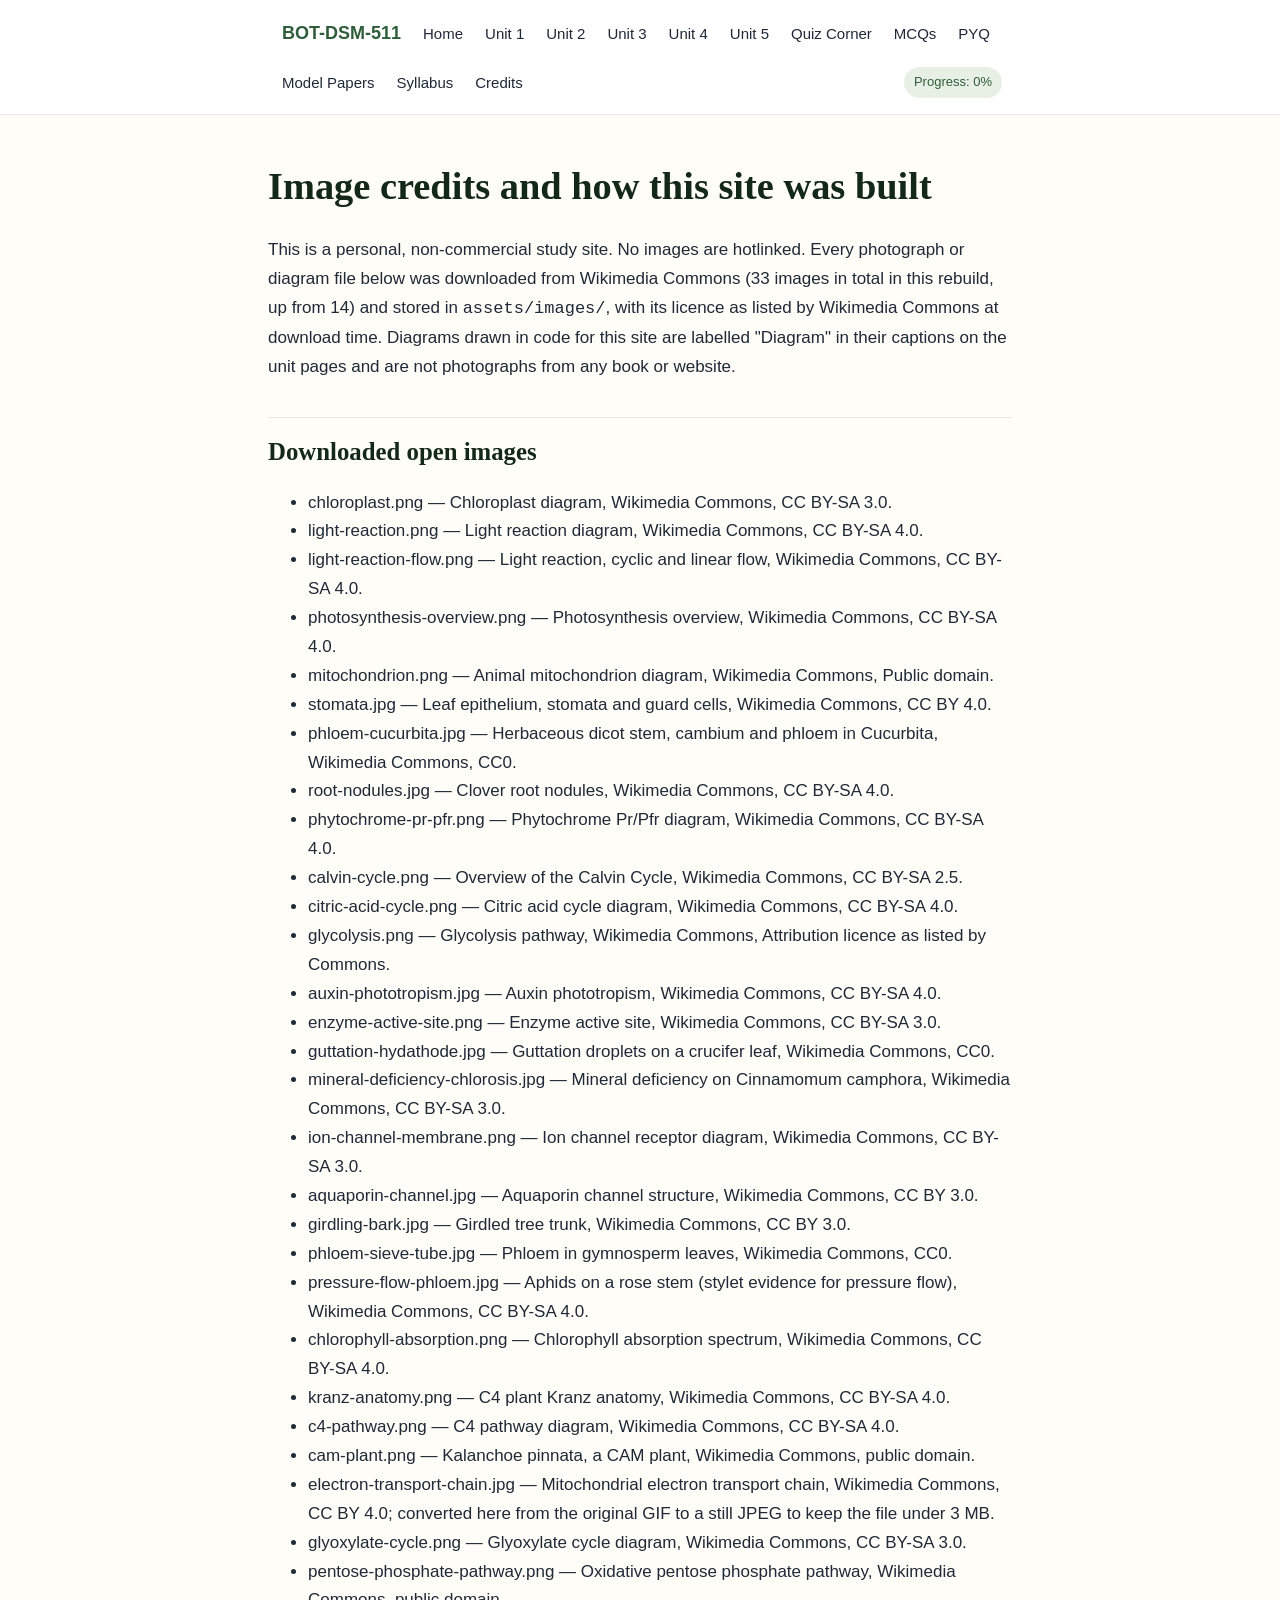
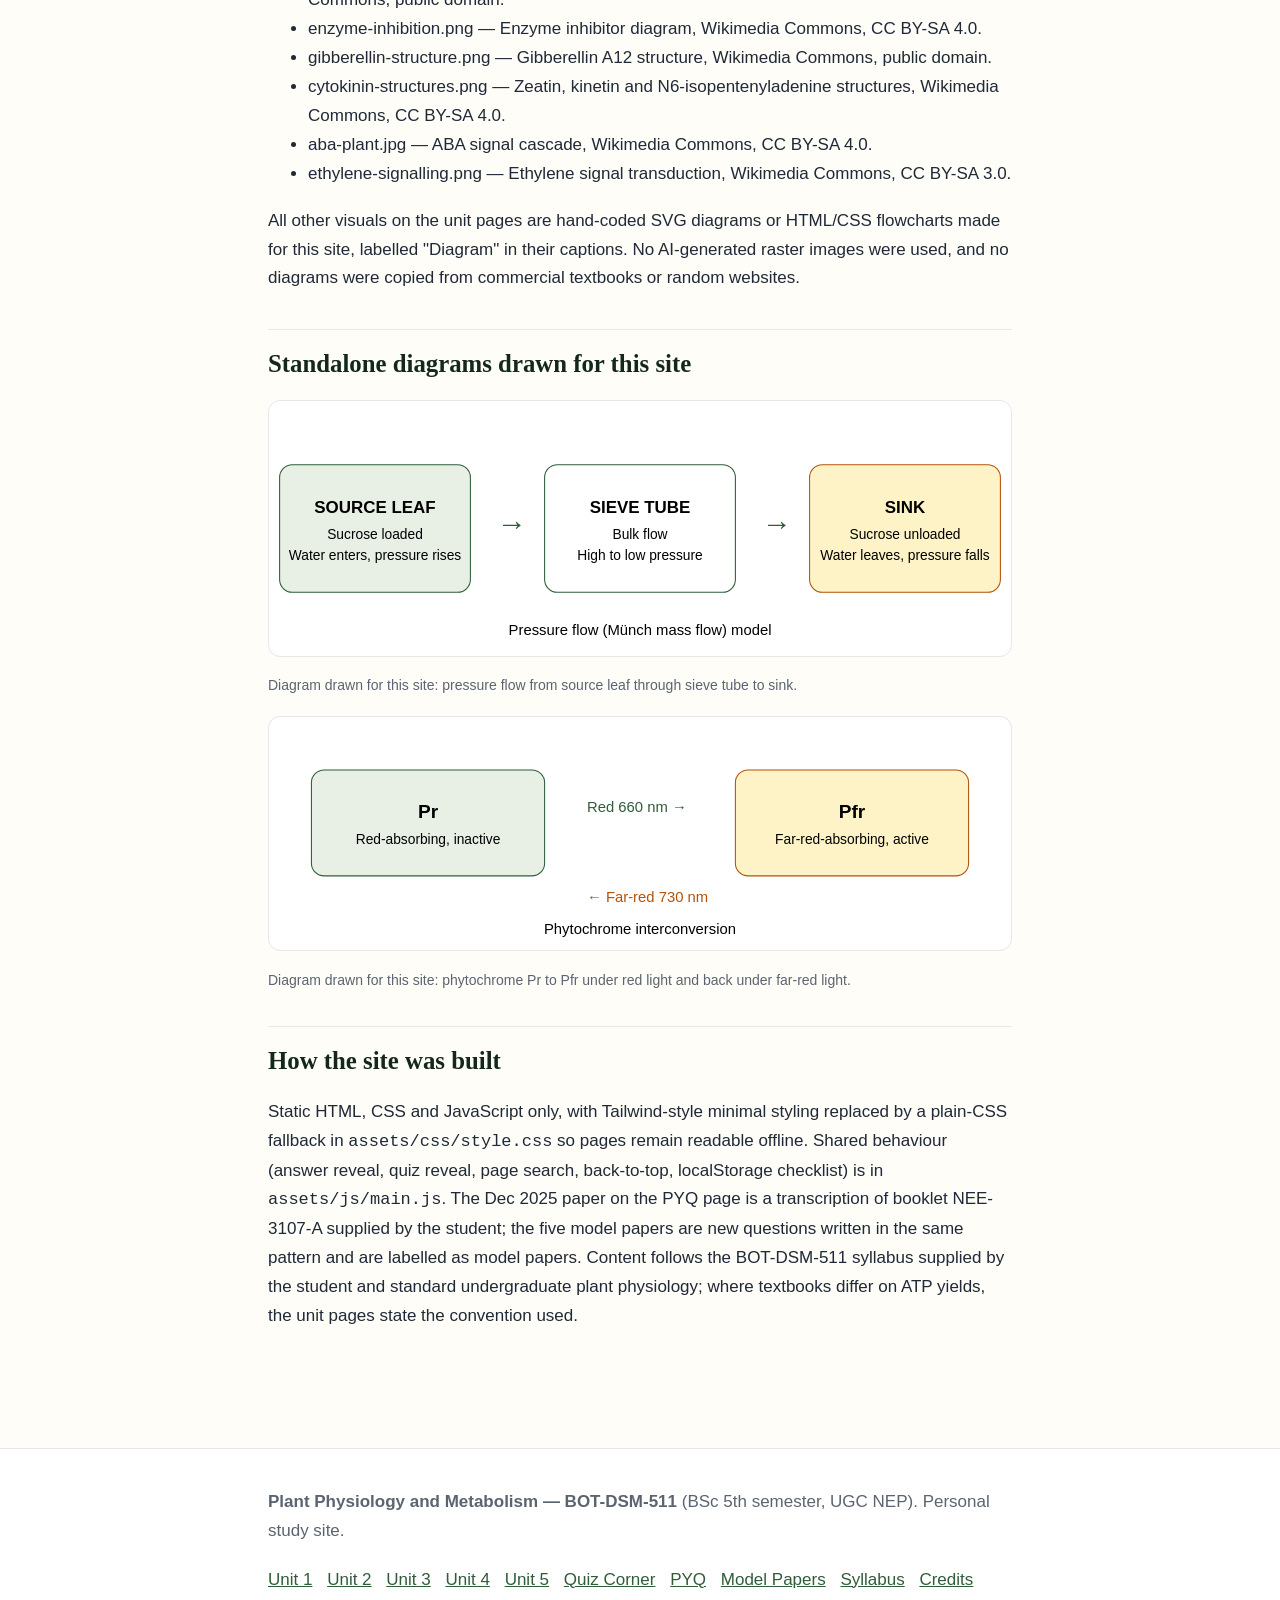
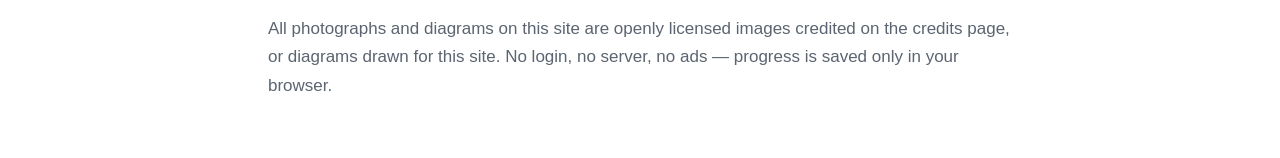
==== bot/credits.html @ fbeeac56 "Botany Theory Upload" ====
<!DOCTYPE html><html lang="en"><head><meta charset="utf-8"><meta name="viewport" content="width=device-width,initial-scale=1">
<title>Credits — BOT-DSM-511</title><link rel="stylesheet" href="assets/css/style.css"></head>
<body><header class="site"><nav class="nav"><a class="brand" href="index.html">BOT-DSM-511</a><a href="index.html">Home</a><a href="units/unit1.html">Unit 1</a><a href="units/unit2.html">Unit 2</a><a href="units/unit3.html">Unit 3</a><a href="units/unit4.html">Unit 4</a><a href="units/unit5.html">Unit 5</a><a href="quiz.html">Quiz Corner</a><a href="mcq.html">MCQs</a><a href="pyq.html">PYQ</a><a href="model-papers.html">Model Papers</a><a href="syllabus.html">Syllabus</a><a href="credits.html">Credits</a><span class="header-progress" id="headerProgress">Progress: 0%</span></nav></header>
<main>
<h1>Image credits and how this site was built</h1>
<p>This is a personal, non-commercial study site. No images are hotlinked. Every photograph or diagram file below was downloaded from Wikimedia Commons (33 images in total in this rebuild, up from 14) and stored in <code>assets/images/</code>, with its licence as listed by Wikimedia Commons at download time. Diagrams drawn in code for this site are labelled "Diagram" in their captions on the unit pages and are not photographs from any book or website.</p>
<h2>Downloaded open images</h2>
<ul>
<li>chloroplast.png — Chloroplast diagram, Wikimedia Commons, CC BY-SA 3.0.</li>
<li>light-reaction.png — Light reaction diagram, Wikimedia Commons, CC BY-SA 4.0.</li>
<li>light-reaction-flow.png — Light reaction, cyclic and linear flow, Wikimedia Commons, CC BY-SA 4.0.</li>
<li>photosynthesis-overview.png — Photosynthesis overview, Wikimedia Commons, CC BY-SA 4.0.</li>
<li>mitochondrion.png — Animal mitochondrion diagram, Wikimedia Commons, Public domain.</li>
<li>stomata.jpg — Leaf epithelium, stomata and guard cells, Wikimedia Commons, CC BY 4.0.</li>
<li>phloem-cucurbita.jpg — Herbaceous dicot stem, cambium and phloem in Cucurbita, Wikimedia Commons, CC0.</li>
<li>root-nodules.jpg — Clover root nodules, Wikimedia Commons, CC BY-SA 4.0.</li>
<li>phytochrome-pr-pfr.png — Phytochrome Pr/Pfr diagram, Wikimedia Commons, CC BY-SA 4.0.</li>
<li>calvin-cycle.png — Overview of the Calvin Cycle, Wikimedia Commons, CC BY-SA 2.5.</li>
<li>citric-acid-cycle.png — Citric acid cycle diagram, Wikimedia Commons, CC BY-SA 4.0.</li>
<li>glycolysis.png — Glycolysis pathway, Wikimedia Commons, Attribution licence as listed by Commons.</li>
<li>auxin-phototropism.jpg — Auxin phototropism, Wikimedia Commons, CC BY-SA 4.0.</li>
<li>enzyme-active-site.png — Enzyme active site, Wikimedia Commons, CC BY-SA 3.0.</li>
<li>guttation-hydathode.jpg — Guttation droplets on a crucifer leaf, Wikimedia Commons, CC0.</li>
<li>mineral-deficiency-chlorosis.jpg — Mineral deficiency on Cinnamomum camphora, Wikimedia Commons, CC BY-SA 3.0.</li>
<li>ion-channel-membrane.png — Ion channel receptor diagram, Wikimedia Commons, CC BY-SA 3.0.</li>
<li>aquaporin-channel.jpg — Aquaporin channel structure, Wikimedia Commons, CC BY 3.0.</li>
<li>girdling-bark.jpg — Girdled tree trunk, Wikimedia Commons, CC BY 3.0.</li>
<li>phloem-sieve-tube.jpg — Phloem in gymnosperm leaves, Wikimedia Commons, CC0.</li>
<li>pressure-flow-phloem.jpg — Aphids on a rose stem (stylet evidence for pressure flow), Wikimedia Commons, CC BY-SA 4.0.</li>
<li>chlorophyll-absorption.png — Chlorophyll absorption spectrum, Wikimedia Commons, CC BY-SA 4.0.</li>
<li>kranz-anatomy.png — C4 plant Kranz anatomy, Wikimedia Commons, CC BY-SA 4.0.</li>
<li>c4-pathway.png — C4 pathway diagram, Wikimedia Commons, CC BY-SA 4.0.</li>
<li>cam-plant.png — Kalanchoe pinnata, a CAM plant, Wikimedia Commons, public domain.</li>
<li>electron-transport-chain.jpg — Mitochondrial electron transport chain, Wikimedia Commons, CC BY 4.0; converted here from the original GIF to a still JPEG to keep the file under 3 MB.</li>
<li>glyoxylate-cycle.png — Glyoxylate cycle diagram, Wikimedia Commons, CC BY-SA 3.0.</li>
<li>pentose-phosphate-pathway.png — Oxidative pentose phosphate pathway, Wikimedia Commons, public domain.</li>
<li>enzyme-inhibition.png — Enzyme inhibitor diagram, Wikimedia Commons, CC BY-SA 4.0.</li>
<li>gibberellin-structure.png — Gibberellin A12 structure, Wikimedia Commons, public domain.</li>
<li>cytokinin-structures.png — Zeatin, kinetin and N6-isopentenyladenine structures, Wikimedia Commons, CC BY-SA 4.0.</li>
<li>aba-plant.jpg — ABA signal cascade, Wikimedia Commons, CC BY-SA 4.0.</li>
<li>ethylene-signalling.png — Ethylene signal transduction, Wikimedia Commons, CC BY-SA 3.0.</li>
</ul>
<p>All other visuals on the unit pages are hand-coded SVG diagrams or HTML/CSS flowcharts made for this site, labelled "Diagram" in their captions. No AI-generated raster images were used, and no diagrams were copied from commercial textbooks or random websites.</p>
<h2>Standalone diagrams drawn for this site</h2>
<figure><img src="assets/diagrams/pressure-flow.svg" alt="Pressure flow model diagram"><figcaption>Diagram drawn for this site: pressure flow from source leaf through sieve tube to sink.</figcaption></figure>
<figure><img src="assets/diagrams/phytochrome-cycle.svg" alt="Phytochrome Pr and Pfr interconversion diagram"><figcaption>Diagram drawn for this site: phytochrome Pr to Pfr under red light and back under far-red light.</figcaption></figure>
<h2>How the site was built</h2>
<p>Static HTML, CSS and JavaScript only, with Tailwind-style minimal styling replaced by a plain-CSS fallback in <code>assets/css/style.css</code> so pages remain readable offline. Shared behaviour (answer reveal, quiz reveal, page search, back-to-top, localStorage checklist) is in <code>assets/js/main.js</code>. The Dec 2025 paper on the PYQ page is a transcription of booklet NEE-3107-A supplied by the student; the five model papers are new questions written in the same pattern and are labelled as model papers. Content follows the BOT-DSM-511 syllabus supplied by the student and standard undergraduate plant physiology; where textbooks differ on ATP yields, the unit pages state the convention used.</p>
</main><footer class="site"><div class="footer-inner"><p><strong>Plant Physiology and Metabolism — BOT-DSM-511</strong> (BSc 5th semester, UGC NEP). Personal study site.</p><p><a href="units/unit1.html">Unit 1</a> <a href="units/unit2.html">Unit 2</a> <a href="units/unit3.html">Unit 3</a> <a href="units/unit4.html">Unit 4</a> <a href="units/unit5.html">Unit 5</a> <a href="quiz.html">Quiz Corner</a> <a href="pyq.html">PYQ</a> <a href="model-papers.html">Model Papers</a> <a href="syllabus.html">Syllabus</a> <a href="credits.html">Credits</a></p><p>All photographs and diagrams on this site are openly licensed images credited on the credits page, or diagrams drawn for this site. No login, no server, no ads — progress is saved only in your browser.</p></div></footer><button id="topBtn" class="btn">Back to top</button><script src="assets/js/main.js"></script></body></html>
---- bot/assets/css/style.css ----
/* Plant Physiology and Metabolism — BOT-DSM-511. Plain-CSS fallback: readable without any CDN. */
:root{--ink:#1f2937;--muted:#5b6470;--line:#e5e7eb;--paper:#fffdf8;--green:#2f5d3a;--green2:#e8f0e6;--accent:#b45309;--radius:14px}
*{box-sizing:border-box}
html{scroll-behavior:smooth}
body{margin:0;background:var(--paper);color:var(--ink);font-family:Georgia,serif;font-size:17px;line-height:1.75}
body,button,input{font-family:Georgia,serif}
header.site{position:sticky;top:0;z-index:20;background:#fff;border-bottom:1px solid var(--line)}
.nav{max-width:760px;margin:0 auto;padding:12px 18px;display:flex;gap:14px;align-items:center;flex-wrap:wrap}
.nav a{color:var(--ink);text-decoration:none;font-family:Arial,Helvetica,sans-serif;font-size:15px}
.nav a.brand{font-weight:700;color:var(--green);font-size:18px}
.nav a:hover{text-decoration:underline}
main{max-width:760px;margin:0 auto;padding:22px 18px 80px}
h1,h2,h3{font-family:Georgia,serif;line-height:1.25;color:#14281a}
h1{font-size:2rem} h2{font-size:1.55rem;margin-top:2.2rem;border-top:1px solid var(--line);padding-top:1.2rem} h3{font-size:1.25rem;margin-top:1.6rem}
p,li{font-family:Arial,Helvetica,sans-serif;font-size:17px;line-height:1.7}
a{color:var(--green)}
.card{border:1px solid var(--line);border-radius:var(--radius);padding:18px;background:#fff;margin:14px 0}
.def{border-left:5px solid var(--green);background:var(--green2);padding:14px 18px;border-radius:0 12px 12px 0}
.trap{background:#fef3c7;border:1px solid #fcd34d;border-radius:12px;padding:14px 18px}
.flow{display:flex;flex-direction:column;gap:0;margin:16px 0}
.flow-step{border:1px solid var(--line);background:#fff;border-radius:10px;padding:12px 14px;position:relative}
.flow-arrow{text-align:center;color:var(--green);font-weight:700;line-height:1.2}
table{width:100%;border-collapse:collapse;margin:14px 0;font-family:Arial,Helvetica,sans-serif;font-size:15px;line-height:1.5}
@media(max-width:600px){table{display:block;overflow-x:auto}}
th,td{border:1px solid var(--line);padding:9px;text-align:left;vertical-align:top}
th{background:var(--green2)}
figure{margin:20px 0} figure img,figure svg{width:100%;height:auto;border:1px solid var(--line);border-radius:12px;background:#fff}
figcaption{font-family:Arial,Helvetica,sans-serif;font-size:14px;color:var(--muted);margin-top:8px;line-height:1.5}
button,.btn{display:inline-block;border:1px solid var(--green);background:var(--green);color:#fff;padding:10px 16px;border-radius:999px;cursor:pointer;font-family:Arial,Helvetica,sans-serif;font-size:15px;text-decoration:none}
button.secondary,.btn.secondary{background:#fff;color:var(--green)}
.quiz-q,.key{border:1px solid var(--line);border-radius:12px;padding:16px;background:#fff;margin:14px 0}
.answer{display:none;margin-top:12px;padding:12px;background:var(--green2);border-radius:10px}
.answer.open{display:block}
.opt{width:100%;text-align:left;background:#fff;color:var(--ink);border:1px solid var(--line);margin:6px 0}
.opt:hover{border-color:var(--green)}
.searchbox{width:100%;padding:12px;border:1px solid var(--line);border-radius:10px;font-size:16px}
.toc{background:#fff;border:1px solid var(--line);border-radius:12px;padding:14px 18px}
.toc a{display:block;padding:3px 0}
.small{font-size:14px;color:var(--muted);font-family:Arial,Helvetica,sans-serif}
.pill{display:inline-block;background:var(--green2);color:var(--green);border-radius:999px;padding:3px 10px;font-family:Arial,Helvetica,sans-serif;font-size:13px;margin:2px}
#topBtn{position:fixed;right:16px;bottom:16px;display:none}
.checklist label{display:block;padding:6px 0;font-family:Arial,Helvetica,sans-serif}
@media(min-width:900px){main{max-width:780px} h1{font-size:2.4rem} body{font-size:18px}}
@media print{header.site,#topBtn,.searchbox{display:none} main{max-width:100%}}

/* --- Rebuild: mobile-first responsive, header/footer, progress --- */
html,body{overflow-x:hidden}
img,svg,video{max-width:100%;height:auto}
figure svg text{font-family:Arial,Helvetica,sans-serif}
table{display:block;overflow-x:auto;width:100%}
table table{display:table}
.nav{row-gap:8px}
.nav a{padding:6px 4px}
.header-progress{margin-left:auto;font-family:Arial,Helvetica,sans-serif;font-size:13px;background:var(--green2);color:var(--green);border-radius:999px;padding:4px 10px;white-space:nowrap}
footer.site{border-top:1px solid var(--line);background:#fff;margin-top:20px}
.footer-inner{max-width:780px;margin:0 auto;padding:22px 18px 40px;font-family:Arial,Helvetica,sans-serif;font-size:14px;line-height:1.6;color:var(--muted)}
.footer-inner a{margin-right:10px;display:inline-block;padding:3px 0}
.progress-bar{height:12px;background:var(--line);border-radius:999px;overflow:hidden;margin:8px 0}
.progress-bar > span{display:block;height:100%;background:var(--green);border-radius:999px}
.unit-progress{border:1px solid var(--line);border-radius:12px;padding:14px 16px;background:#fff;margin:10px 0}
.unit-progress p{margin:4px 0}
.opt{width:100%;min-height:48px}
.quiz-opt.correct{border-color:#2f5d3a;border-width:2px;background:#e8f0e6}
.quiz-opt.wrong{border-color:#b45309;border-width:2px;background:#fef3c7}
@media(max-width:600px){
  main{padding:16px 14px 60px}
  h1{font-size:1.6rem} h2{font-size:1.3rem} h3{font-size:1.15rem}
  body,p,li{font-size:17px}
  .nav{padding:10px 14px}
  .nav a.brand{width:100%}
  .header-progress{margin-left:0}
  .btn,button.btn{display:block;width:100%;text-align:center;margin:8px 0}
  .opt{font-size:16px;padding:12px 14px}
  figure{margin:16px 0}
  .footer-inner{padding:18px 14px 36px}
}
@media(min-width:900px){.footer-inner{max-width:780px}}
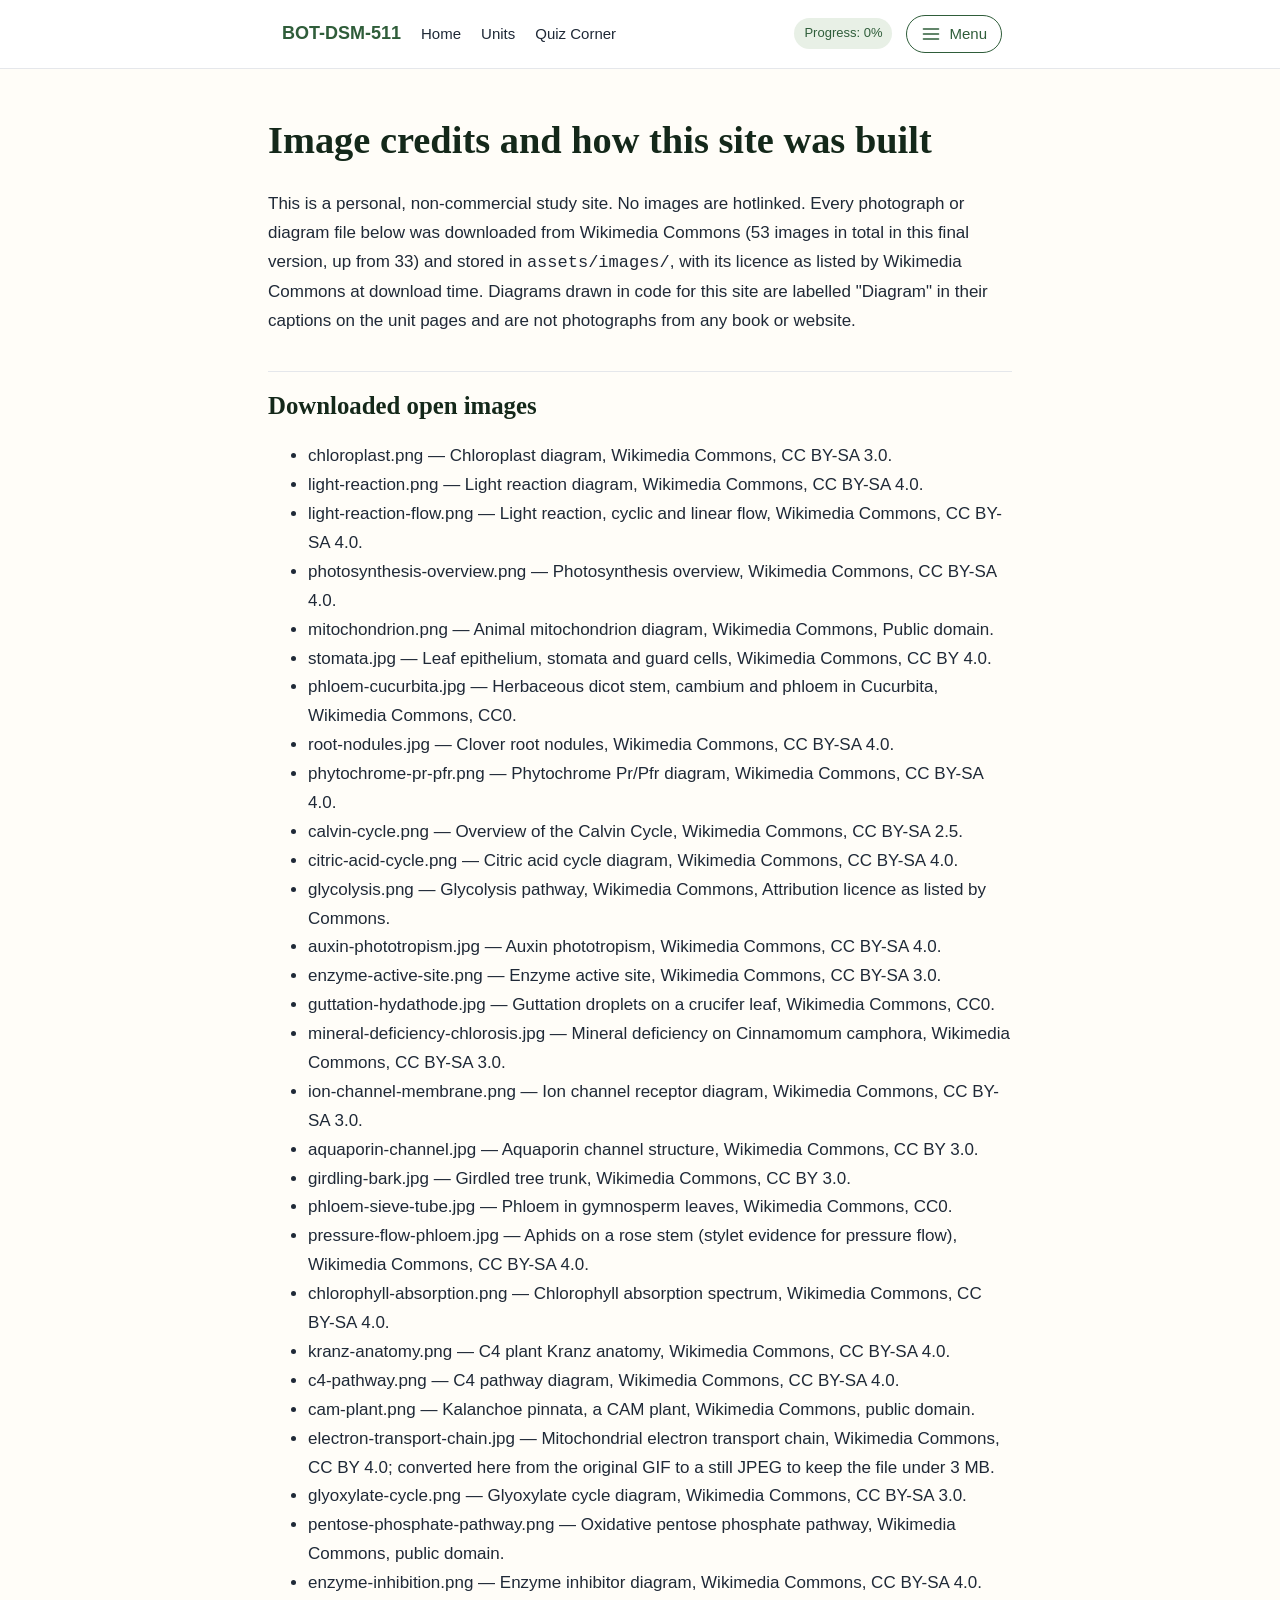
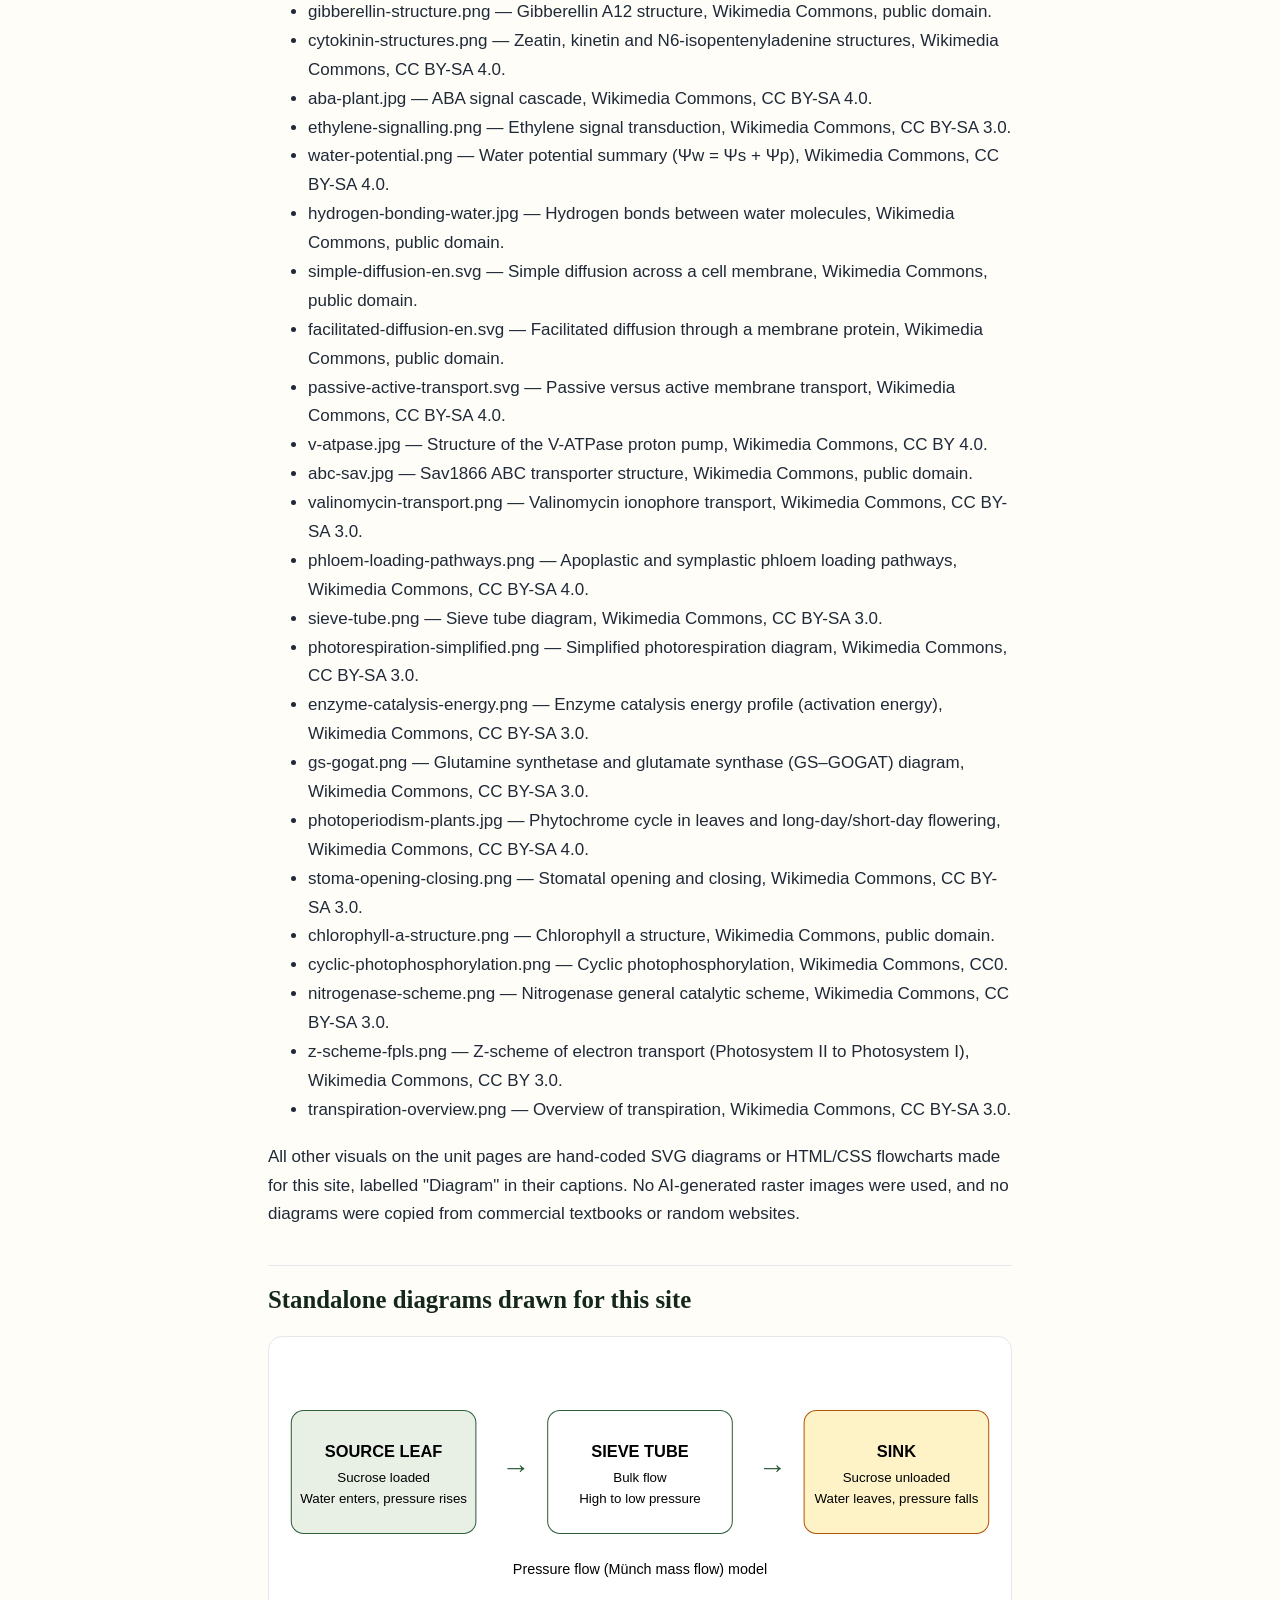
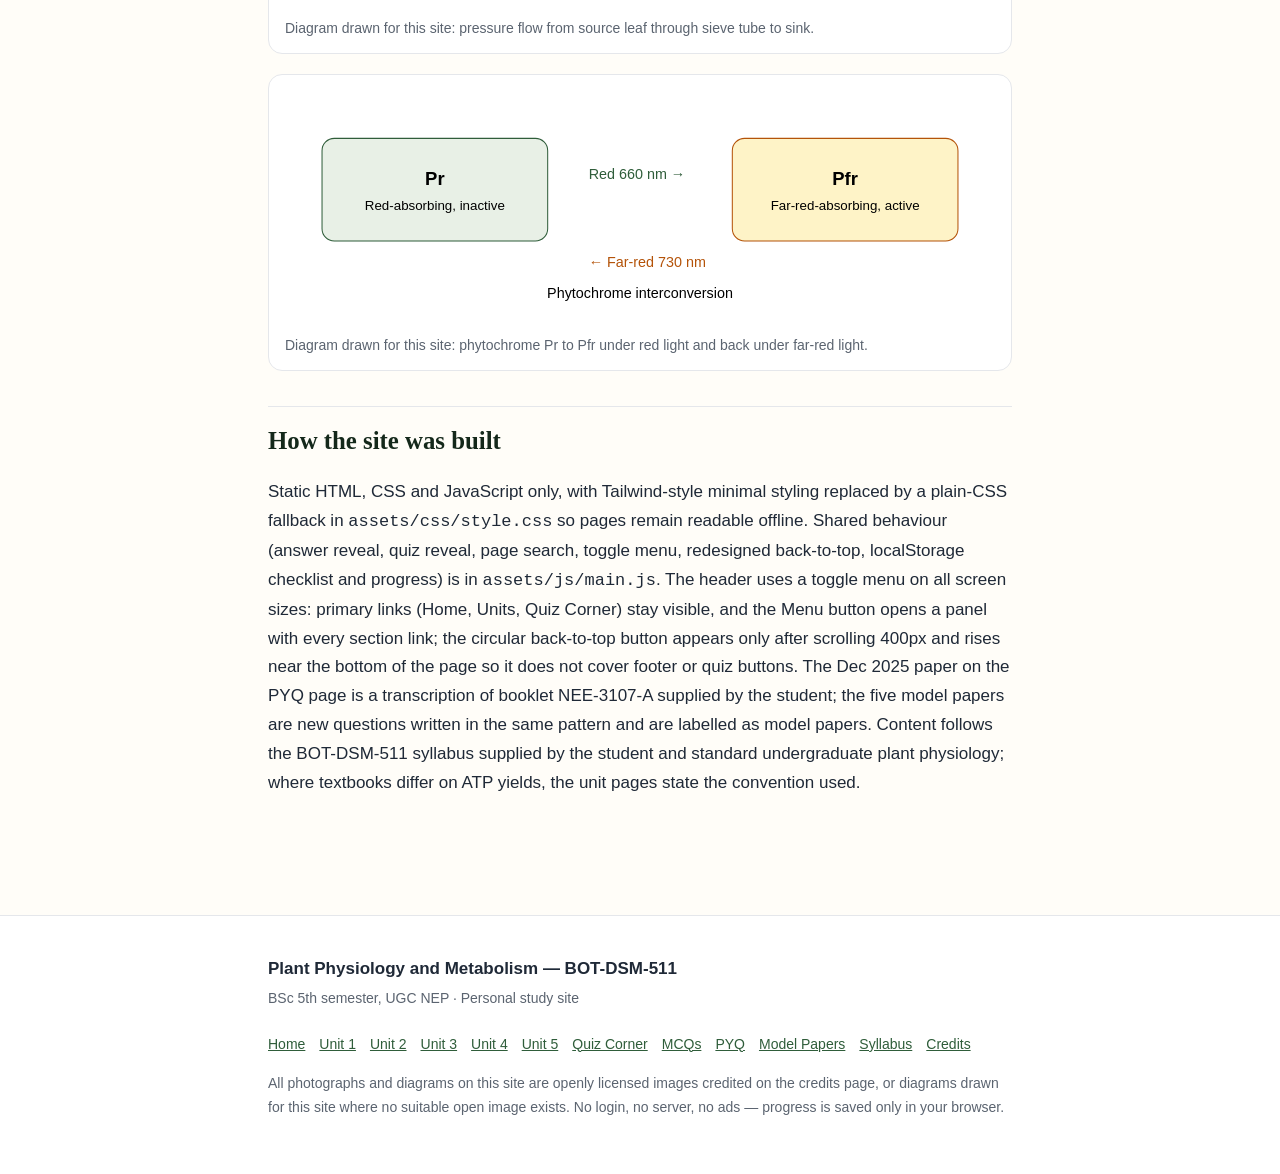
==== commit 496b018e: "update" ====
--- a/bot/credits.html
+++ b/bot/credits.html
@@ -1,9 +1,9 @@
 <!DOCTYPE html><html lang="en"><head><meta charset="utf-8"><meta name="viewport" content="width=device-width,initial-scale=1">
 <title>Credits — BOT-DSM-511</title><link rel="stylesheet" href="assets/css/style.css"></head>
-<body><header class="site"><nav class="nav"><a class="brand" href="index.html">BOT-DSM-511</a><a href="index.html">Home</a><a href="units/unit1.html">Unit 1</a><a href="units/unit2.html">Unit 2</a><a href="units/unit3.html">Unit 3</a><a href="units/unit4.html">Unit 4</a><a href="units/unit5.html">Unit 5</a><a href="quiz.html">Quiz Corner</a><a href="mcq.html">MCQs</a><a href="pyq.html">PYQ</a><a href="model-papers.html">Model Papers</a><a href="syllabus.html">Syllabus</a><a href="credits.html">Credits</a><span class="header-progress" id="headerProgress">Progress: 0%</span></nav></header>
+<body><header class="site"><div class="nav"><a class="brand" href="index.html">BOT-DSM-511</a><nav class="nav-primary" aria-label="Primary"><a href="index.html">Home</a><a href="syllabus.html">Units</a><a href="quiz.html">Quiz Corner</a></nav><span class="header-progress" id="headerProgress">Progress: 0%</span><button class="menu-toggle" id="menuToggle" type="button" aria-expanded="false" aria-controls="siteMenu" aria-label="Open menu"><svg viewBox="0 0 24 24" width="20" height="20" aria-hidden="true"><path d="M3 6h18M3 12h18M3 18h18" stroke="currentColor" stroke-width="2" stroke-linecap="round" fill="none"/></svg><span>Menu</span></button><div class="site-menu" id="siteMenu" hidden><p class="menu-heading">Units</p><a href="units/unit1.html">Unit 1 — Water relations &amp; mineral nutrition</a><a href="units/unit2.html">Unit 2 — Translocation in phloem</a><a href="units/unit3.html">Unit 3 — Photosynthesis &amp; respiration</a><a href="units/unit4.html">Unit 4 — Enzymes &amp; nitrogen metabolism</a><a href="units/unit5.html">Unit 5 — Growth regulators &amp; light/temperature</a><p class="menu-heading">Study</p><a href="quiz.html">Quiz Corner</a><a href="mcq.html">MCQs</a><a href="pyq.html">Dec 2025 PYQ</a><a href="model-papers.html">Model Papers</a><a href="syllabus.html">Syllabus</a><a href="credits.html">Image Credits</a></div></div></header>
 <main>
 <h1>Image credits and how this site was built</h1>
-<p>This is a personal, non-commercial study site. No images are hotlinked. Every photograph or diagram file below was downloaded from Wikimedia Commons (33 images in total in this rebuild, up from 14) and stored in <code>assets/images/</code>, with its licence as listed by Wikimedia Commons at download time. Diagrams drawn in code for this site are labelled "Diagram" in their captions on the unit pages and are not photographs from any book or website.</p>
+<p>This is a personal, non-commercial study site. No images are hotlinked. Every photograph or diagram file below was downloaded from Wikimedia Commons (53 images in total in this final version, up from 33) and stored in <code>assets/images/</code>, with its licence as listed by Wikimedia Commons at download time. Diagrams drawn in code for this site are labelled "Diagram" in their captions on the unit pages and are not photographs from any book or website.</p>
 <h2>Downloaded open images</h2>
 <ul>
 <li>chloroplast.png — Chloroplast diagram, Wikimedia Commons, CC BY-SA 3.0.</li>
@@ -39,11 +39,31 @@
 <li>cytokinin-structures.png — Zeatin, kinetin and N6-isopentenyladenine structures, Wikimedia Commons, CC BY-SA 4.0.</li>
 <li>aba-plant.jpg — ABA signal cascade, Wikimedia Commons, CC BY-SA 4.0.</li>
 <li>ethylene-signalling.png — Ethylene signal transduction, Wikimedia Commons, CC BY-SA 3.0.</li>
+<li>water-potential.png — Water potential summary (Ψw = Ψs + Ψp), Wikimedia Commons, CC BY-SA 4.0.</li>
+<li>hydrogen-bonding-water.jpg — Hydrogen bonds between water molecules, Wikimedia Commons, public domain.</li>
+<li>simple-diffusion-en.svg — Simple diffusion across a cell membrane, Wikimedia Commons, public domain.</li>
+<li>facilitated-diffusion-en.svg — Facilitated diffusion through a membrane protein, Wikimedia Commons, public domain.</li>
+<li>passive-active-transport.svg — Passive versus active membrane transport, Wikimedia Commons, CC BY-SA 4.0.</li>
+<li>v-atpase.jpg — Structure of the V-ATPase proton pump, Wikimedia Commons, CC BY 4.0.</li>
+<li>abc-sav.jpg — Sav1866 ABC transporter structure, Wikimedia Commons, public domain.</li>
+<li>valinomycin-transport.png — Valinomycin ionophore transport, Wikimedia Commons, CC BY-SA 3.0.</li>
+<li>phloem-loading-pathways.png — Apoplastic and symplastic phloem loading pathways, Wikimedia Commons, CC BY-SA 4.0.</li>
+<li>sieve-tube.png — Sieve tube diagram, Wikimedia Commons, CC BY-SA 3.0.</li>
+<li>photorespiration-simplified.png — Simplified photorespiration diagram, Wikimedia Commons, CC BY-SA 3.0.</li>
+<li>enzyme-catalysis-energy.png — Enzyme catalysis energy profile (activation energy), Wikimedia Commons, CC BY-SA 3.0.</li>
+<li>gs-gogat.png — Glutamine synthetase and glutamate synthase (GS–GOGAT) diagram, Wikimedia Commons, CC BY-SA 3.0.</li>
+<li>photoperiodism-plants.jpg — Phytochrome cycle in leaves and long-day/short-day flowering, Wikimedia Commons, CC BY-SA 4.0.</li>
+<li>stoma-opening-closing.png — Stomatal opening and closing, Wikimedia Commons, CC BY-SA 3.0.</li>
+<li>chlorophyll-a-structure.png — Chlorophyll a structure, Wikimedia Commons, public domain.</li>
+<li>cyclic-photophosphorylation.png — Cyclic photophosphorylation, Wikimedia Commons, CC0.</li>
+<li>nitrogenase-scheme.png — Nitrogenase general catalytic scheme, Wikimedia Commons, CC BY-SA 3.0.</li>
+<li>z-scheme-fpls.png — Z-scheme of electron transport (Photosystem II to Photosystem I), Wikimedia Commons, CC BY 3.0.</li>
+<li>transpiration-overview.png — Overview of transpiration, Wikimedia Commons, CC BY-SA 3.0.</li>
 </ul>
 <p>All other visuals on the unit pages are hand-coded SVG diagrams or HTML/CSS flowcharts made for this site, labelled "Diagram" in their captions. No AI-generated raster images were used, and no diagrams were copied from commercial textbooks or random websites.</p>
 <h2>Standalone diagrams drawn for this site</h2>
 <figure><img src="assets/diagrams/pressure-flow.svg" alt="Pressure flow model diagram"><figcaption>Diagram drawn for this site: pressure flow from source leaf through sieve tube to sink.</figcaption></figure>
 <figure><img src="assets/diagrams/phytochrome-cycle.svg" alt="Phytochrome Pr and Pfr interconversion diagram"><figcaption>Diagram drawn for this site: phytochrome Pr to Pfr under red light and back under far-red light.</figcaption></figure>
 <h2>How the site was built</h2>
-<p>Static HTML, CSS and JavaScript only, with Tailwind-style minimal styling replaced by a plain-CSS fallback in <code>assets/css/style.css</code> so pages remain readable offline. Shared behaviour (answer reveal, quiz reveal, page search, back-to-top, localStorage checklist) is in <code>assets/js/main.js</code>. The Dec 2025 paper on the PYQ page is a transcription of booklet NEE-3107-A supplied by the student; the five model papers are new questions written in the same pattern and are labelled as model papers. Content follows the BOT-DSM-511 syllabus supplied by the student and standard undergraduate plant physiology; where textbooks differ on ATP yields, the unit pages state the convention used.</p>
-</main><footer class="site"><div class="footer-inner"><p><strong>Plant Physiology and Metabolism — BOT-DSM-511</strong> (BSc 5th semester, UGC NEP). Personal study site.</p><p><a href="units/unit1.html">Unit 1</a> <a href="units/unit2.html">Unit 2</a> <a href="units/unit3.html">Unit 3</a> <a href="units/unit4.html">Unit 4</a> <a href="units/unit5.html">Unit 5</a> <a href="quiz.html">Quiz Corner</a> <a href="pyq.html">PYQ</a> <a href="model-papers.html">Model Papers</a> <a href="syllabus.html">Syllabus</a> <a href="credits.html">Credits</a></p><p>All photographs and diagrams on this site are openly licensed images credited on the credits page, or diagrams drawn for this site. No login, no server, no ads — progress is saved only in your browser.</p></div></footer><button id="topBtn" class="btn">Back to top</button><script src="assets/js/main.js"></script></body></html>
+<p>Static HTML, CSS and JavaScript only, with Tailwind-style minimal styling replaced by a plain-CSS fallback in <code>assets/css/style.css</code> so pages remain readable offline. Shared behaviour (answer reveal, quiz reveal, page search, toggle menu, redesigned back-to-top, localStorage checklist and progress) is in <code>assets/js/main.js</code>. The header uses a toggle menu on all screen sizes: primary links (Home, Units, Quiz Corner) stay visible, and the Menu button opens a panel with every section link; the circular back-to-top button appears only after scrolling 400px and rises near the bottom of the page so it does not cover footer or quiz buttons. The Dec 2025 paper on the PYQ page is a transcription of booklet NEE-3107-A supplied by the student; the five model papers are new questions written in the same pattern and are labelled as model papers. Content follows the BOT-DSM-511 syllabus supplied by the student and standard undergraduate plant physiology; where textbooks differ on ATP yields, the unit pages state the convention used.</p>
+</main><footer class="site"><div class="footer-inner"><p class="footer-title"><strong>Plant Physiology and Metabolism — BOT-DSM-511</strong><br><span class="small">BSc 5th semester, UGC NEP · Personal study site</span></p><nav class="footer-nav" aria-label="Footer"><a href="index.html">Home</a><a href="units/unit1.html">Unit 1</a><a href="units/unit2.html">Unit 2</a><a href="units/unit3.html">Unit 3</a><a href="units/unit4.html">Unit 4</a><a href="units/unit5.html">Unit 5</a><a href="quiz.html">Quiz Corner</a><a href="mcq.html">MCQs</a><a href="pyq.html">PYQ</a><a href="model-papers.html">Model Papers</a><a href="syllabus.html">Syllabus</a><a href="credits.html">Credits</a></nav><p class="small">All photographs and diagrams on this site are openly licensed images credited on the credits page, or diagrams drawn for this site where no suitable open image exists. No login, no server, no ads — progress is saved only in your browser.</p></div></footer><button id="topBtn" class="to-top" type="button" aria-label="Back to top"><svg viewBox="0 0 24 24" width="22" height="22" aria-hidden="true"><path d="M12 19V5M5 12l7-7 7 7" stroke="currentColor" stroke-width="2" stroke-linecap="round" stroke-linejoin="round" fill="none"/></svg></button><script src="assets/js/main.js"></script></body></html>
--- a/bot/assets/css/style.css
+++ b/bot/assets/css/style.css
@@ -75,3 +75,47 @@
   .footer-inner{padding:18px 14px 36px}
 }
 @media(min-width:900px){.footer-inner{max-width:780px}}
+
+/* --- Final version: toggle menu, redesigned back-to-top, section polish --- */
+header.site{transition:box-shadow .2s ease}
+header.site.scrolled{box-shadow:0 4px 18px rgba(20,40,26,.12)}
+.nav{position:relative;align-items:center}
+.nav-primary{display:flex;gap:16px;align-items:center}
+.nav-primary a{padding:6px 2px}
+.menu-toggle{margin-left:0;display:inline-flex;align-items:center;gap:8px;background:#fff;color:var(--green);border:1px solid var(--green);padding:8px 14px;border-radius:999px;font-size:15px}
+.menu-toggle[aria-expanded="true"]{background:var(--green);color:#fff}
+.site-menu{position:absolute;left:18px;right:18px;top:calc(100% + 6px);background:#fff;border:1px solid var(--line);border-radius:14px;box-shadow:0 12px 30px rgba(20,40,26,.14);padding:14px 18px;z-index:30;display:grid;grid-template-columns:1fr 1fr;gap:2px 24px}
+.site-menu[hidden]{display:none}
+.site-menu a{display:block;padding:7px 0;color:var(--ink);text-decoration:none;font-family:Arial,Helvetica,sans-serif;font-size:15px}
+.site-menu a:hover{color:var(--green);text-decoration:underline}
+.menu-heading{grid-column:1 / -1;margin:10px 0 2px;font-family:Arial,Helvetica,sans-serif;font-size:13px;letter-spacing:.06em;text-transform:uppercase;color:var(--muted)}
+.menu-heading:first-child{margin-top:0}
+.to-top{position:fixed;right:20px;bottom:20px;z-index:40;width:56px;height:56px;border-radius:50%;border:none;background:var(--green);color:#fff;display:flex;align-items:center;justify-content:center;box-shadow:0 8px 24px rgba(20,40,26,.35);cursor:pointer;opacity:0;pointer-events:none;transform:translateY(8px);transition:opacity .25s ease,transform .25s ease,background .2s ease}
+.to-top:hover{background:#24452c}
+.to-top.show{opacity:1;pointer-events:auto;transform:translateY(0)}
+.to-top.raised{bottom:96px}
+section{scroll-margin-top:96px}
+section.topic{padding-top:4px}
+section.topic h2,section.topic h3{margin-bottom:.6rem}
+figure{background:#fff;border:1px solid var(--line);border-radius:14px;padding:12px}
+figure img,figure svg{border:none;border-radius:8px}
+figcaption{padding:4px 4px 2px}
+.card{box-shadow:0 1px 4px rgba(20,40,26,.06)}
+.footer-nav{display:flex;flex-wrap:wrap;gap:4px 14px;margin:12px 0}
+.footer-nav a{margin-right:0}
+.footer-title{color:var(--ink)}
+@media(max-width:600px){
+  .nav-primary{display:none}
+  .nav{padding:12px 14px}
+  .nav a.brand{width:auto;flex:1}
+  .header-progress{margin-left:0;order:3}
+  .menu-toggle{margin-left:auto}
+  .site-menu{left:14px;right:14px;grid-template-columns:1fr}
+  .to-top{right:16px;bottom:16px;width:52px;height:52px}
+  .to-top.raised{bottom:88px}
+  main{padding-bottom:110px}
+}
+@media print{header.site,.to-top,.site-menu{display:none!important}}
+/* Override the legacy #topBtn display rule so the new .to-top show/hide (opacity) works. */
+#topBtn{display:flex}
+#topBtn.to-top{position:fixed}
